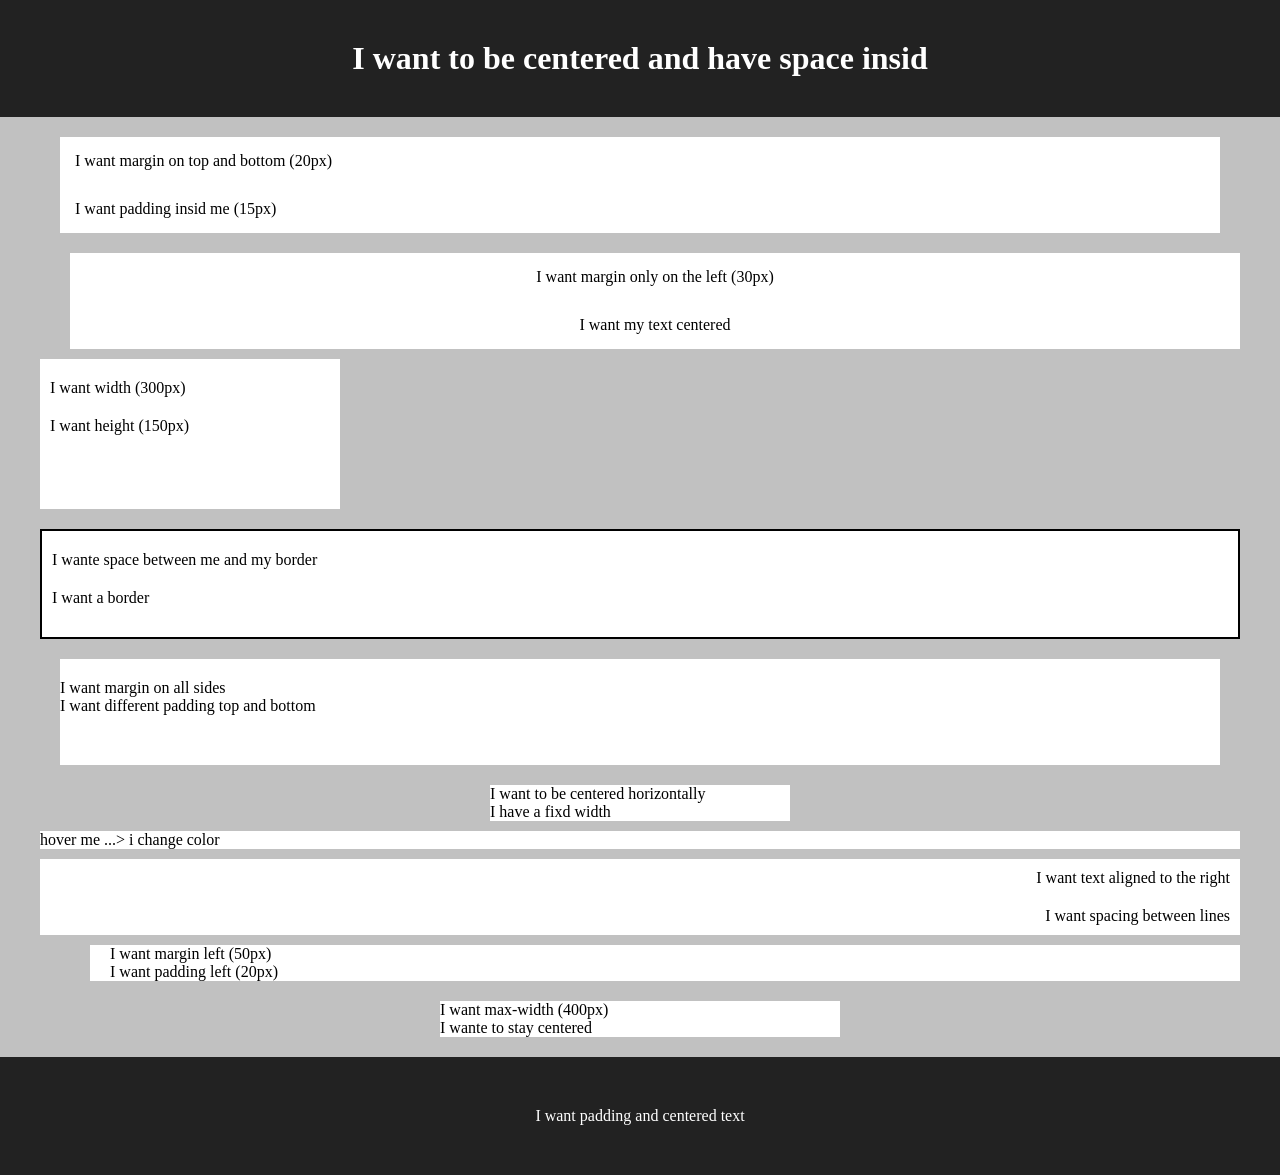
==== april-28/html-css-exo-4/index.html @ 6ab59b8d "adding april-28 exercises" ====
<!DOCTYPE html>
<html lang="en">

<head>
    <meta charset="UTF-8">
    <meta name="viewport" content="width=device-width, initial-scale=1.0">
    <title>exo 4</title>
    <link rel="stylesheet" href="style.css">
</head>

<body>
    <!-- ! header -->
    <header class="HeadPage">
        <h1 class="HeadTitle"> I want to be centered and have space insid</h1>
    </header>
    <!-- ! main -->
    <main class="MainContent">
        <!-- todo section 1-->
        <section class="FirstSection">
            <p class="FirstSectionParagraph">I want margin on top and bottom (20px) </p>
            <p class="FirstSectionParagraph">I want padding insid me (15px) </p>
        </section>
        <!-- todo section 2-->
        <section class="SecondSection">
            <p class="SecondSectionParagraf">I want margin only on the left (30px)</p>
            <p class="SecondSectionParagraf">I want my text centered</p>
        </section>
        <!-- todo section 3-->
        <section class="ThirdSection">
            <p class="ThirdSectionParagraph1">I want width (300px)</p>
            <p class="ThirdSectionParagraph2">I want height (150px)</p>
        </section>
        <!-- todo section 4-->
        <section class="FourthSection">
            <p class="ThirdSectionParagraph1">I wante space between me and my border</p>
            <p class="ThirdSectionParagraph2"> I want a border </p>
        </section>
        <!-- todo section 5-->
        <section class="FifthSection">
            <p>I want margin on all sides</p>
            <p>I want different padding top and bottom</p>
        </section>
        <!-- todo section 6-->
        <section class="SixthSection">
            <div class="SixthSectionDiv">
                <p>I want to be centered horizontally</p>
                <p>I have a fixd width</p>
            </div>
        </section>
        <!-- todo section 7-->
        <section class="SeventhSection">
            <p>hover me ...> i change color</p>
        </section>
        <!-- todo section 8-->
        <section class="EghithSection">
            <p class="paragraph">I want text aligned to the right </p>
            <p class="paragraph">I want spacing between lines</p>
        </section>
        <!-- todo section 9-->
        <section class="NinethSection">
            <p>I want margin left (50px)</p>
            <p>I want padding left (20px)</p>
        </section>
        <!-- todo section 10-->
        <section class="TenthSection">
            <div class="TenthSectionDiv">
                <p>I want max-width (400px)</p>
                <p>I wante to stay centered</p>
            </div>
        </section>
    </main>
    <footer class="foot">
        <p>I want padding and centered text</p>
    </footer>
</body>

</html>
---- april-28/html-css-exo-4/style.css ----
/* welcome */
* {
    margin: 0;
    padding: 0;
}

/* ``` this is the header ``` */
.HeadPage {
    background-color: rgb(34, 34, 34);
    color: white;
    display: flex;
    justify-content: center;
    align-items: center;

}

.HeadTitle {
    padding: 40px;
}

/* ``` this is main ``` */
.MainContent {
    display: flex;
    flex-direction: column;
    background-color: rgb(193, 193, 193);
    height: 100%;
    padding-left: 40px;
    padding-right: 40px;
}

/* section 1 */
.FirstSection {
    margin: 20px 20px;
    background-color: rgb(255, 255, 255);
}

.FirstSectionParagraph {
    padding: 15px;
}

/* section 2 */
.SecondSection {
    margin-left: 30px;
    background-color: rgb(255, 255, 255);
    text-align: center;
    margin-bottom: 10px;
}
.SecondSectionParagraf{
    padding: 15px;
}
/* section 3 */
.ThirdSection{
    width: 300px;
    height: 150px;
     background-color: rgb(255, 255, 255);
     margin-bottom: 20px;
}
.ThirdSectionParagraph1{
padding: 30px 0px 10px 0px;
}
/* section 4 */
.FourthSection{
    border: 2px solid black;
     background-color: rgb(255, 255, 255);
}
.ThirdSectionParagraph1{
    padding: 20px 20px 20px 10px;
}
.ThirdSectionParagraph2{
     padding: 0px 20px 30px 10px;
}
/* section 5 */
.FifthSection{
    margin: 20px;
    padding-top: 20px;
    padding-bottom:50px;
     background-color: rgb(255, 255, 255);
}
/* section 6 */
.SixthSection{
     display: flex;
     flex-direction: column;
     align-items: center;
}
.SixthSectionDiv{
    width: 300px;
    background-color: rgb(255, 255, 255);
    margin-bottom: 10px;
}
/* section 7 */
.SeventhSection{
    background-color: rgb(255, 255, 255);
    margin-bottom: 10px;
}
.SeventhSection:hover{
    background-color: aqua;
}
/* section 8 */
.EghithSection{
    background-color: rgb(255, 255, 255);
    text-align: right;
    margin-bottom: 10px;

}
.paragraph{
    padding: 10px;
}
/* section 9 */
.NinethSection{
    background-color: rgb(255, 255, 255);
    margin-left: 50px;
    padding-left: 20px;
    margin-bottom: 20px;
}
/* section 10 */
.TenthSection{
    display: flex;
    flex-direction: column;
    align-items: center;
}
.TenthSectionDiv{
    background-color: rgb(255, 255, 255);
    width: 400px;
    margin-bottom: 20px;

}
/* ```thi is the footer``` */
.foot{
    text-align: center;
    padding: 50px;
    background-color: rgb(34, 34, 34);
    color: white;
}
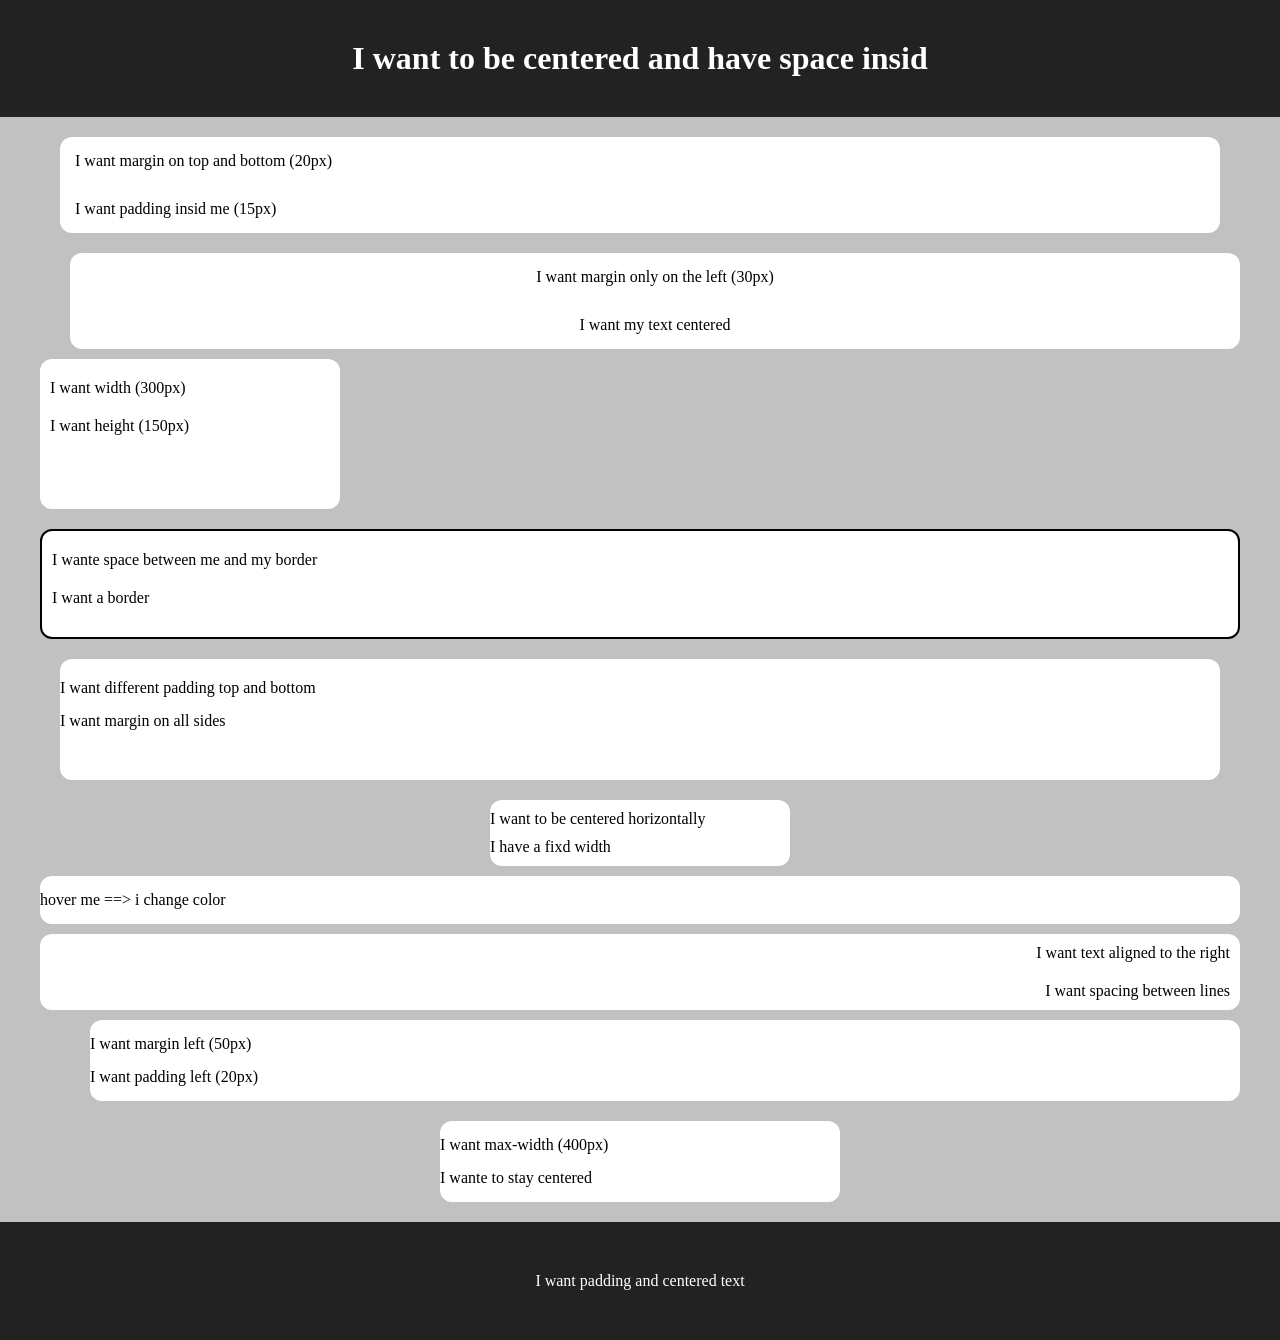
==== commit f63a0a18: "adding changing selectors name" ====
--- a/april-28/html-css-exo-4/index.html
+++ b/april-28/html-css-exo-4/index.html
@@ -37,19 +37,19 @@
         </section>
         <!-- todo section 5-->
         <section class="FifthSection">
-            <p>I want margin on all sides</p>
-            <p>I want different padding top and bottom</p>
+            <p class="FifthSectionParagraph1">I want different padding top and bottom</p>
+            <p class="FifthSectionParagraph2">I want margin on all sides</p>
         </section>
         <!-- todo section 6-->
         <section class="SixthSection">
             <div class="SixthSectionDiv">
-                <p>I want to be centered horizontally</p>
+                <p class="SixthSectionParagraph1">I want to be centered horizontally</p>
                 <p>I have a fixd width</p>
             </div>
         </section>
         <!-- todo section 7-->
         <section class="SeventhSection">
-            <p>hover me ...> i change color</p>
+            <p>hover me ==> i change color</p>
         </section>
         <!-- todo section 8-->
         <section class="EghithSection">
@@ -58,13 +58,13 @@
         </section>
         <!-- todo section 9-->
         <section class="NinethSection">
-            <p>I want margin left (50px)</p>
+            <p class="ninthSectionParagraph1">I want margin left (50px)</p>
             <p>I want padding left (20px)</p>
         </section>
         <!-- todo section 10-->
         <section class="TenthSection">
             <div class="TenthSectionDiv">
-                <p>I want max-width (400px)</p>
+                <p class="tenthSectionParagraph1" >I want max-width (400px)</p>
                 <p>I wante to stay centered</p>
             </div>
         </section>
--- a/april-28/html-css-exo-4/style.css
+++ b/april-28/html-css-exo-4/style.css
@@ -11,6 +11,7 @@
     display: flex;
     justify-content: center;
     align-items: center;
+    
 
 }
 
@@ -28,40 +29,44 @@
     padding-right: 40px;
 }
 
-/* section 1 */
+/*todo section 1 */
 .FirstSection {
     margin: 20px 20px;
     background-color: rgb(255, 255, 255);
+    border-radius: 12px;
 }
 
 .FirstSectionParagraph {
     padding: 15px;
 }
 
-/* section 2 */
+/*todo section 2 */
 .SecondSection {
     margin-left: 30px;
     background-color: rgb(255, 255, 255);
     text-align: center;
     margin-bottom: 10px;
+    border-radius: 12px;
 }
 .SecondSectionParagraf{
     padding: 15px;
 }
-/* section 3 */
+/*todo section 3 */
 .ThirdSection{
     width: 300px;
     height: 150px;
      background-color: rgb(255, 255, 255);
      margin-bottom: 20px;
+     border-radius: 12px;
 }
 .ThirdSectionParagraph1{
 padding: 30px 0px 10px 0px;
 }
-/* section 4 */
+/*todo section 4 */
 .FourthSection{
     border: 2px solid black;
      background-color: rgb(255, 255, 255);
+     border-radius: 12px;
 }
 .ThirdSectionParagraph1{
     padding: 20px 20px 20px 10px;
@@ -69,50 +74,71 @@
 .ThirdSectionParagraph2{
      padding: 0px 20px 30px 10px;
 }
-/* section 5 */
+/* todo section 5 */
 .FifthSection{
     margin: 20px;
     padding-top: 20px;
     padding-bottom:50px;
      background-color: rgb(255, 255, 255);
+     border-radius: 12px;
 }
-/* section 6 */
+.FifthSectionParagraph1{
+    margin-bottom: 15px;
+}
+/* todo section 6 */
 .SixthSection{
      display: flex;
      flex-direction: column;
      align-items: center;
+    
+
 }
 .SixthSectionDiv{
     width: 300px;
     background-color: rgb(255, 255, 255);
     margin-bottom: 10px;
+    padding-bottom: 10px;
+    padding-top: 10px;
+    border-radius: 12px;
 }
-/* section 7 */
+.SixthSectionParagraph1{
+margin-bottom: 10px;
+}
+/*todo section 7 */
 .SeventhSection{
     background-color: rgb(255, 255, 255);
     margin-bottom: 10px;
+    padding-bottom: 15px;
+    padding-top: 15px;
+    border-radius: 12px;
 }
 .SeventhSection:hover{
     background-color: aqua;
 }
-/* section 8 */
+/*todo section 8 */
 .EghithSection{
     background-color: rgb(255, 255, 255);
     text-align: right;
     margin-bottom: 10px;
+    border-radius: 12px;
 
 }
 .paragraph{
     padding: 10px;
 }
-/* section 9 */
+/*todo section 9 */
 .NinethSection{
     background-color: rgb(255, 255, 255);
     margin-left: 50px;
     padding-left: 20px;
     margin-bottom: 20px;
+    padding: 15px 0px;
+    border-radius: 12px;
 }
-/* section 10 */
+.ninthSectionParagraph1{
+    margin-bottom: 15px;
+}
+/*todo section 10 */
 .TenthSection{
     display: flex;
     flex-direction: column;
@@ -122,7 +148,12 @@
     background-color: rgb(255, 255, 255);
     width: 400px;
     margin-bottom: 20px;
+    padding: 15px 0px;
+    border-radius: 12px;
 
+}
+.tenthSectionParagraph1{
+     margin-bottom: 15px;
 }
 /* ```thi is the footer``` */
 .foot{
